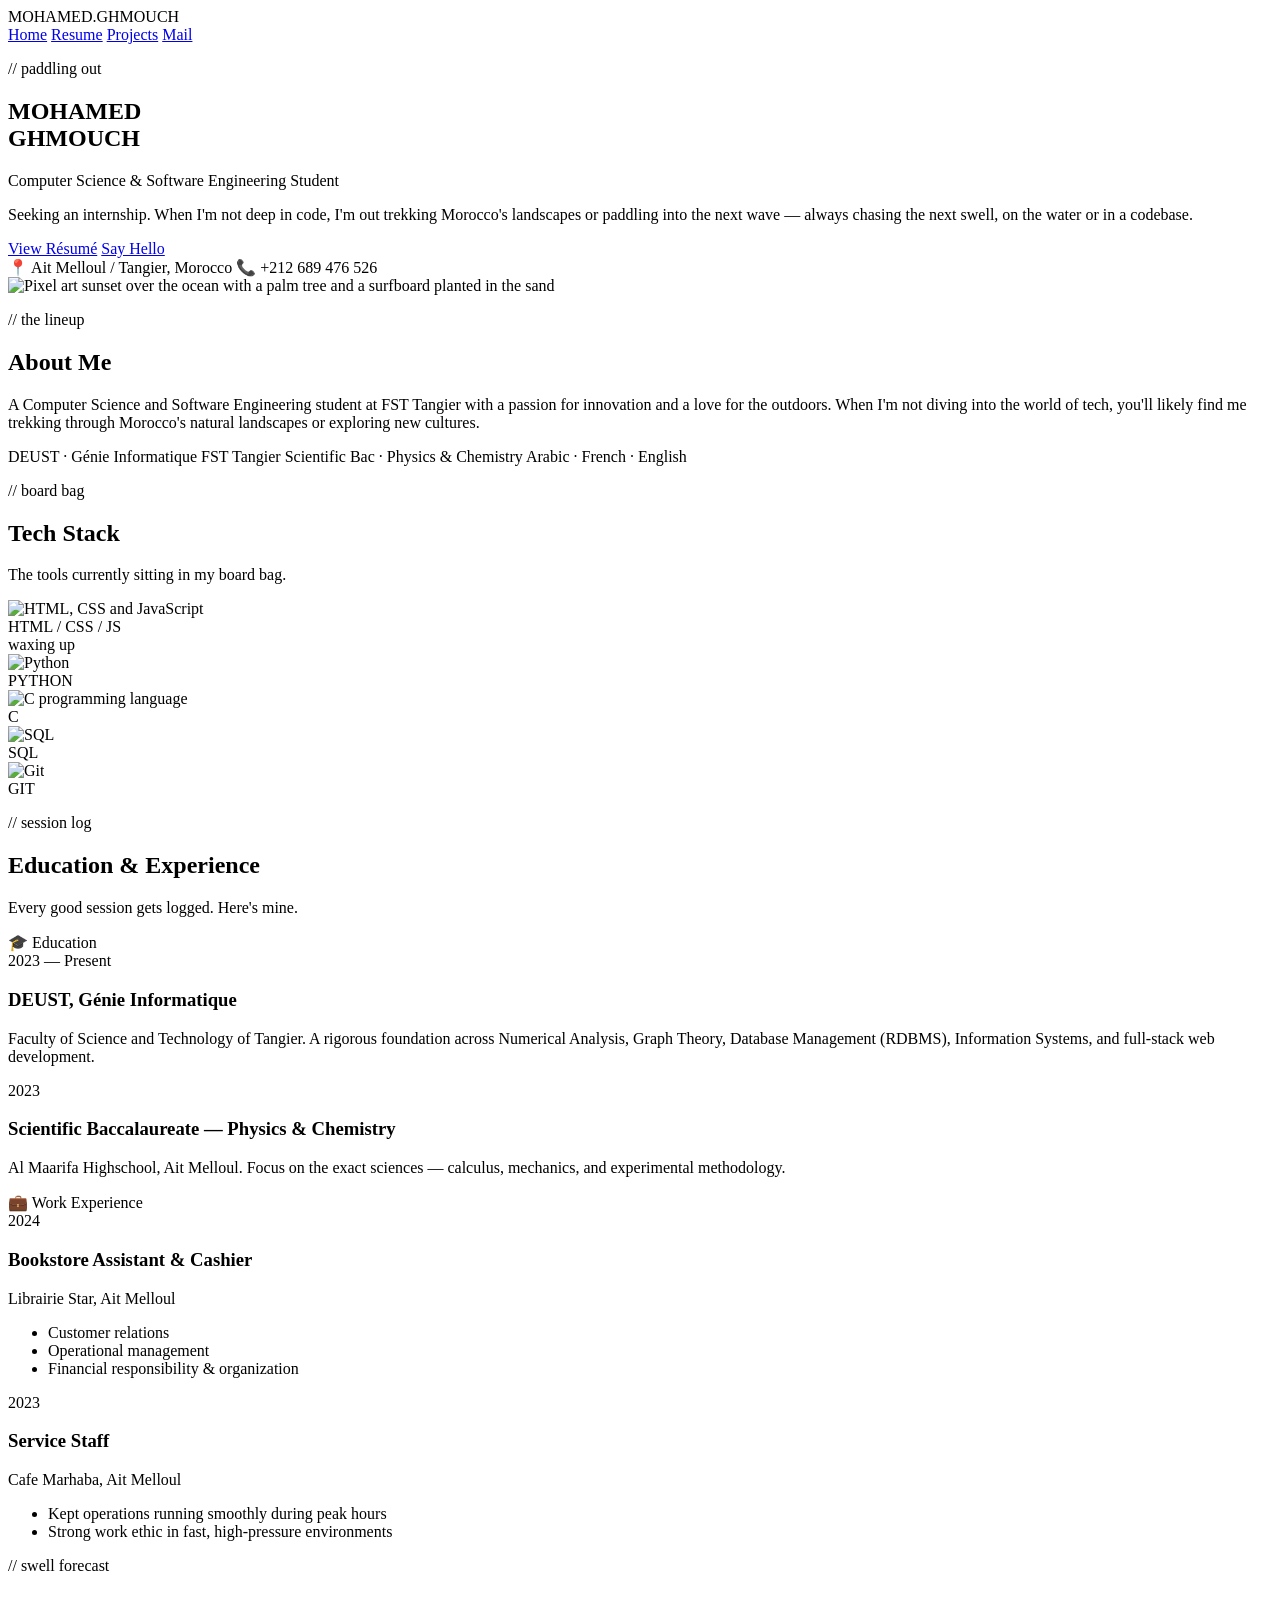
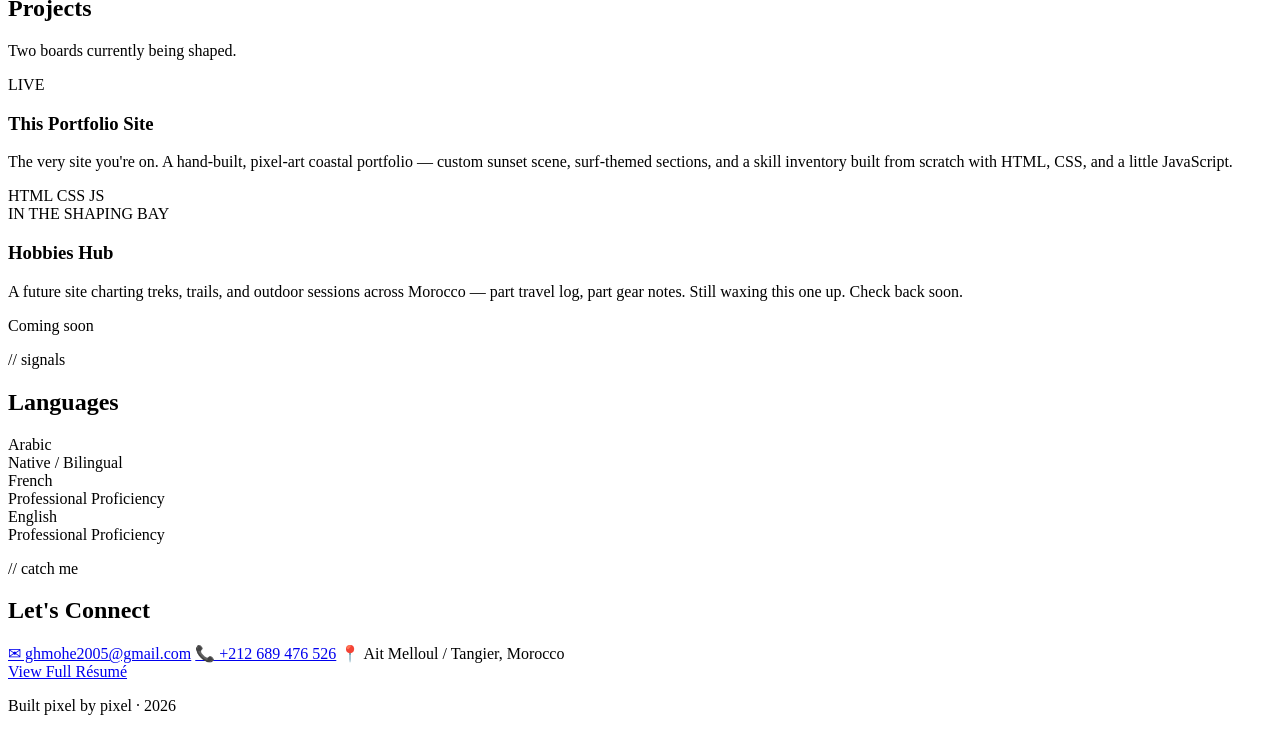
==== index.html @ 90156e44 "Add files via upload" ====
<!DOCTYPE html>
<html lang="en">
<head>
    <meta charset="utf-8">
    <meta name="viewport" content="width=device-width, initial-scale=1">
    <meta name="description" content="Mohamed Ghmouch — Computer Science & Software Engineering student portfolio">
    <meta name="author" content="Mohamed Ghmouch">
    <title>Mohamed Ghmouch — Portfolio</title>

    <link rel="stylesheet" href="css/style.css">
    <link rel="icon" href="assets/web.png">

    <link rel="preconnect" href="https://fonts.gstatic.com">
    <link href="https://fonts.googleapis.com/css2?family=Press+Start+2P&family=VT323&display=swap" rel="stylesheet">
</head>
<body>

    <!-- ============ TOP NAV ============ -->
    <header class="topbar">
        <div class="wrap">
            <div class="brand"><span class="dot"></span> MOHAMED.GHMOUCH</div>
            <nav class="links">
                <a href="index.html" class="active">Home</a>
                <a href="resume.html">Resume</a>
                <a href="#projects">Projects</a>
                <a href="mailto:ghmohe2005@gmail.com">Mail</a>
            </nav>
        </div>
    </header>

    <!-- ============ HERO ============ -->
    <section class="hero">
        <div class="wrap">
            <div class="hero-content">
                <p class="eyebrow">// paddling out</p>
                <h1 class="pixel-title">MOHAMED<br>GHMOUCH</h1>
                <p class="hero-role">Computer Science &amp; Software Engineering Student</p>
                <p class="hero-tag">
                    Seeking an internship. When I'm not deep in code, I'm out trekking Morocco's
                    landscapes or paddling into the next wave — always chasing the next swell,
                    on the water or in a codebase.
                </p>
                <div class="hero-ctas">
                    <a href="resume.html" class="btn btn-solid">View Résumé</a>
                    <a href="mailto:ghmohe2005@gmail.com" class="btn btn-outline">Say Hello</a>
                </div>
                <div class="hero-meta">
                    <span>📍 Ait Melloul / Tangier, Morocco</span>
                    <span>📞 +212 689 476 526</span>
                </div>
            </div>
            <div class="hero-scene-box pixel-frame">
                <img src="assets/hero-scene.svg" alt="Pixel art sunset over the ocean with a palm tree and a surfboard planted in the sand">
            </div>
        </div>
    </section>

    <!-- ============ ABOUT ============ -->
    <section id="about" class="section">
        <div class="wrap">
            <p class="eyebrow">// the lineup</p>
            <h2 class="section-title">About Me</h2>
            <div class="about-grid">
                <p class="about-text">
                    A Computer Science and Software Engineering student at
                    <span class="sp">FST Tangier</span> with a passion for innovation and a love
                    for the outdoors. When I'm not diving into the world of tech, you'll likely
                    find me <span class="sp">trekking through Morocco's natural landscapes</span>
                    or exploring new cultures.
                </p>
                <div class="chip-row">
                    <span class="chip">DEUST · Génie Informatique</span>
                    <span class="chip">FST Tangier</span>
                    <span class="chip">Scientific Bac · Physics &amp; Chemistry</span>
                    <span class="chip">Arabic · French · English</span>
                </div>
            </div>
        </div>
    </section>

    <!-- ============ SKILLS / TECH STACK ============ -->
    <section id="skills" class="section alt-bg">
        <div class="wrap">
            <p class="eyebrow">// board bag</p>
            <h2 class="section-title">Tech Stack</h2>
            <p class="section-sub">The tools currently sitting in my board bag.</p>
            <div class="inventory">
                <div class="slot">
                    <img src="assets/web.png" alt="HTML, CSS and JavaScript">
                    <div class="slot-label">HTML / CSS / JS</div>
                </div>
                <div class="slot">
                    <div class="ribbon">waxing up</div>
                    <img src="assets/python.jpg" alt="Python">
                    <div class="slot-label">PYTHON</div>
                </div>
                <div class="slot">
                    <img src="assets/c-badge.svg" alt="C programming language" class="badge-svg">
                    <div class="slot-label">C</div>
                </div>
                <div class="slot">
                    <img src="assets/sql-badge.svg" alt="SQL" class="badge-svg">
                    <div class="slot-label">SQL</div>
                </div>
                <div class="slot">
                    <img src="assets/git.png" alt="Git">
                    <div class="slot-label">GIT</div>
                </div>
            </div>
        </div>
    </section>

    <!-- ============ EDUCATION & EXPERIENCE (SESSION LOG) ============ -->
    <section id="journey" class="section">
        <div class="wrap">
            <p class="eyebrow">// session log</p>
            <h2 class="section-title">Education &amp; Experience</h2>
            <p class="section-sub">Every good session gets logged. Here's mine.</p>
            <div class="timeline-cols">
                <div>
                    <div class="timeline-heading">🎓 Education</div>
                    <div class="timeline">
                        <div class="tl-item">
                            <span class="tl-date">2023 — Present</span>
                            <h3 class="tl-title">DEUST, Génie Informatique</h3>
                            <p class="tl-body">
                                Faculty of Science and Technology of Tangier. A rigorous foundation
                                across Numerical Analysis, Graph Theory, Database Management (RDBMS),
                                Information Systems, and full-stack web development.
                            </p>
                        </div>
                        <div class="tl-item">
                            <span class="tl-date">2023</span>
                            <h3 class="tl-title">Scientific Baccalaureate — Physics &amp; Chemistry</h3>
                            <p class="tl-body">
                                Al Maarifa Highschool, Ait Melloul. Focus on the exact sciences —
                                calculus, mechanics, and experimental methodology.
                            </p>
                        </div>
                    </div>
                </div>
                <div>
                    <div class="timeline-heading">💼 Work Experience</div>
                    <div class="timeline">
                        <div class="tl-item">
                            <span class="tl-date">2024</span>
                            <h3 class="tl-title">Bookstore Assistant &amp; Cashier</h3>
                            <p class="tl-body">
                                Librairie Star, Ait Melloul
                                <ul>
                                    <li>Customer relations</li>
                                    <li>Operational management</li>
                                    <li>Financial responsibility &amp; organization</li>
                                </ul>
                            </p>
                        </div>
                        <div class="tl-item">
                            <span class="tl-date">2023</span>
                            <h3 class="tl-title">Service Staff</h3>
                            <p class="tl-body">
                                Cafe Marhaba, Ait Melloul
                                <ul>
                                    <li>Kept operations running smoothly during peak hours</li>
                                    <li>Strong work ethic in fast, high-pressure environments</li>
                                </ul>
                            </p>
                        </div>
                    </div>
                </div>
            </div>
        </div>
    </section>

    <!-- ============ PROJECTS (SWELL FORECAST) ============ -->
    <section id="projects" class="section alt-bg">
        <div class="wrap">
            <p class="eyebrow">// swell forecast</p>
            <h2 class="section-title">Projects</h2>
            <p class="section-sub">Two boards currently being shaped.</p>
            <div class="project-grid">
                <div class="project-card">
                    <span class="status-tag status-live">LIVE</span>
                    <h3>This Portfolio Site</h3>
                    <p>
                        The very site you're on. A hand-built, pixel-art coastal portfolio —
                        custom sunset scene, surf-themed sections, and a skill inventory built
                        from scratch with HTML, CSS, and a little JavaScript.
                    </p>
                    <div class="project-tags">
                        <span class="tag">HTML</span>
                        <span class="tag">CSS</span>
                        <span class="tag">JS</span>
                    </div>
                </div>
                <div class="project-card">
                    <span class="status-tag status-wip">IN THE SHAPING BAY</span>
                    <h3>Hobbies Hub</h3>
                    <p>
                        A future site charting treks, trails, and outdoor sessions across Morocco —
                        part travel log, part gear notes. Still waxing this one up. Check back soon.
                    </p>
                    <div class="project-tags">
                        <span class="tag">Coming soon</span>
                    </div>
                </div>
            </div>
        </div>
    </section>

    <!-- ============ LANGUAGES (SIGNALS) ============ -->
    <section id="languages" class="section">
        <div class="wrap">
            <p class="eyebrow">// signals</p>
            <h2 class="section-title">Languages</h2>
            <div class="signal-grid">
                <div class="signal-card">
                    <span class="signal-name">Arabic</span>
                    <div class="bars">
                        <span class="on"></span><span class="on"></span><span class="on"></span><span class="on"></span>
                    </div>
                    <div class="signal-level">Native / Bilingual</div>
                </div>
                <div class="signal-card">
                    <span class="signal-name">French</span>
                    <div class="bars">
                        <span class="on"></span><span class="on"></span><span class="on"></span><span></span>
                    </div>
                    <div class="signal-level">Professional Proficiency</div>
                </div>
                <div class="signal-card">
                    <span class="signal-name">English</span>
                    <div class="bars">
                        <span class="on"></span><span class="on"></span><span class="on"></span><span></span>
                    </div>
                    <div class="signal-level">Professional Proficiency</div>
                </div>
            </div>
        </div>
    </section>

    <!-- ============ CONTACT / FOOTER ============ -->
    <footer class="footer">
        <div class="wrap">
            <p class="eyebrow" style="justify-content:center;">// catch me</p>
            <h2 class="section-title">Let's Connect</h2>
            <div class="contact-list">
                <a href="mailto:ghmohe2005@gmail.com">✉ ghmohe2005@gmail.com</a>
                <a href="tel:+212689476526">📞 +212 689 476 526</a>
                <span>📍 Ait Melloul / Tangier, Morocco</span>
            </div>
            <a href="resume.html" class="btn btn-solid">View Full Résumé</a>
            <p class="footer-note">Built pixel by pixel · 2026</p>
        </div>
    </footer>

</body>
</html>
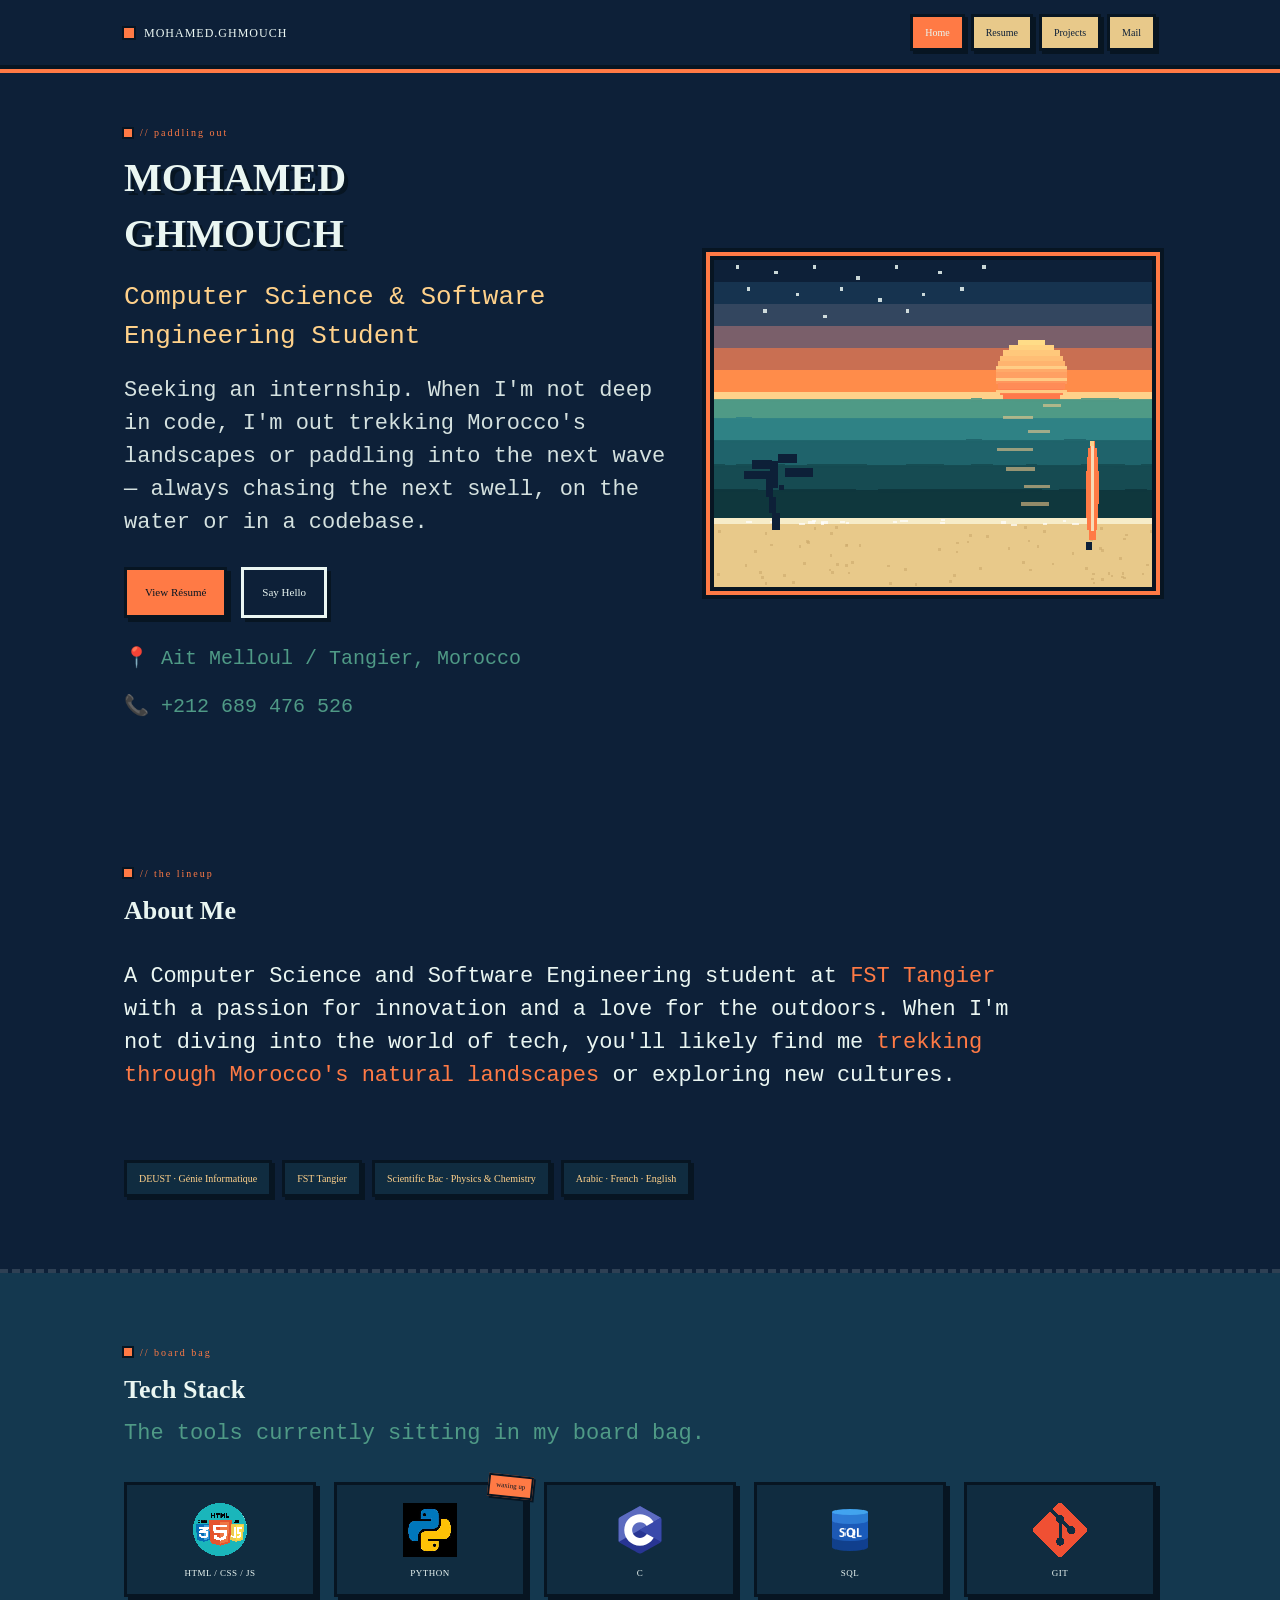
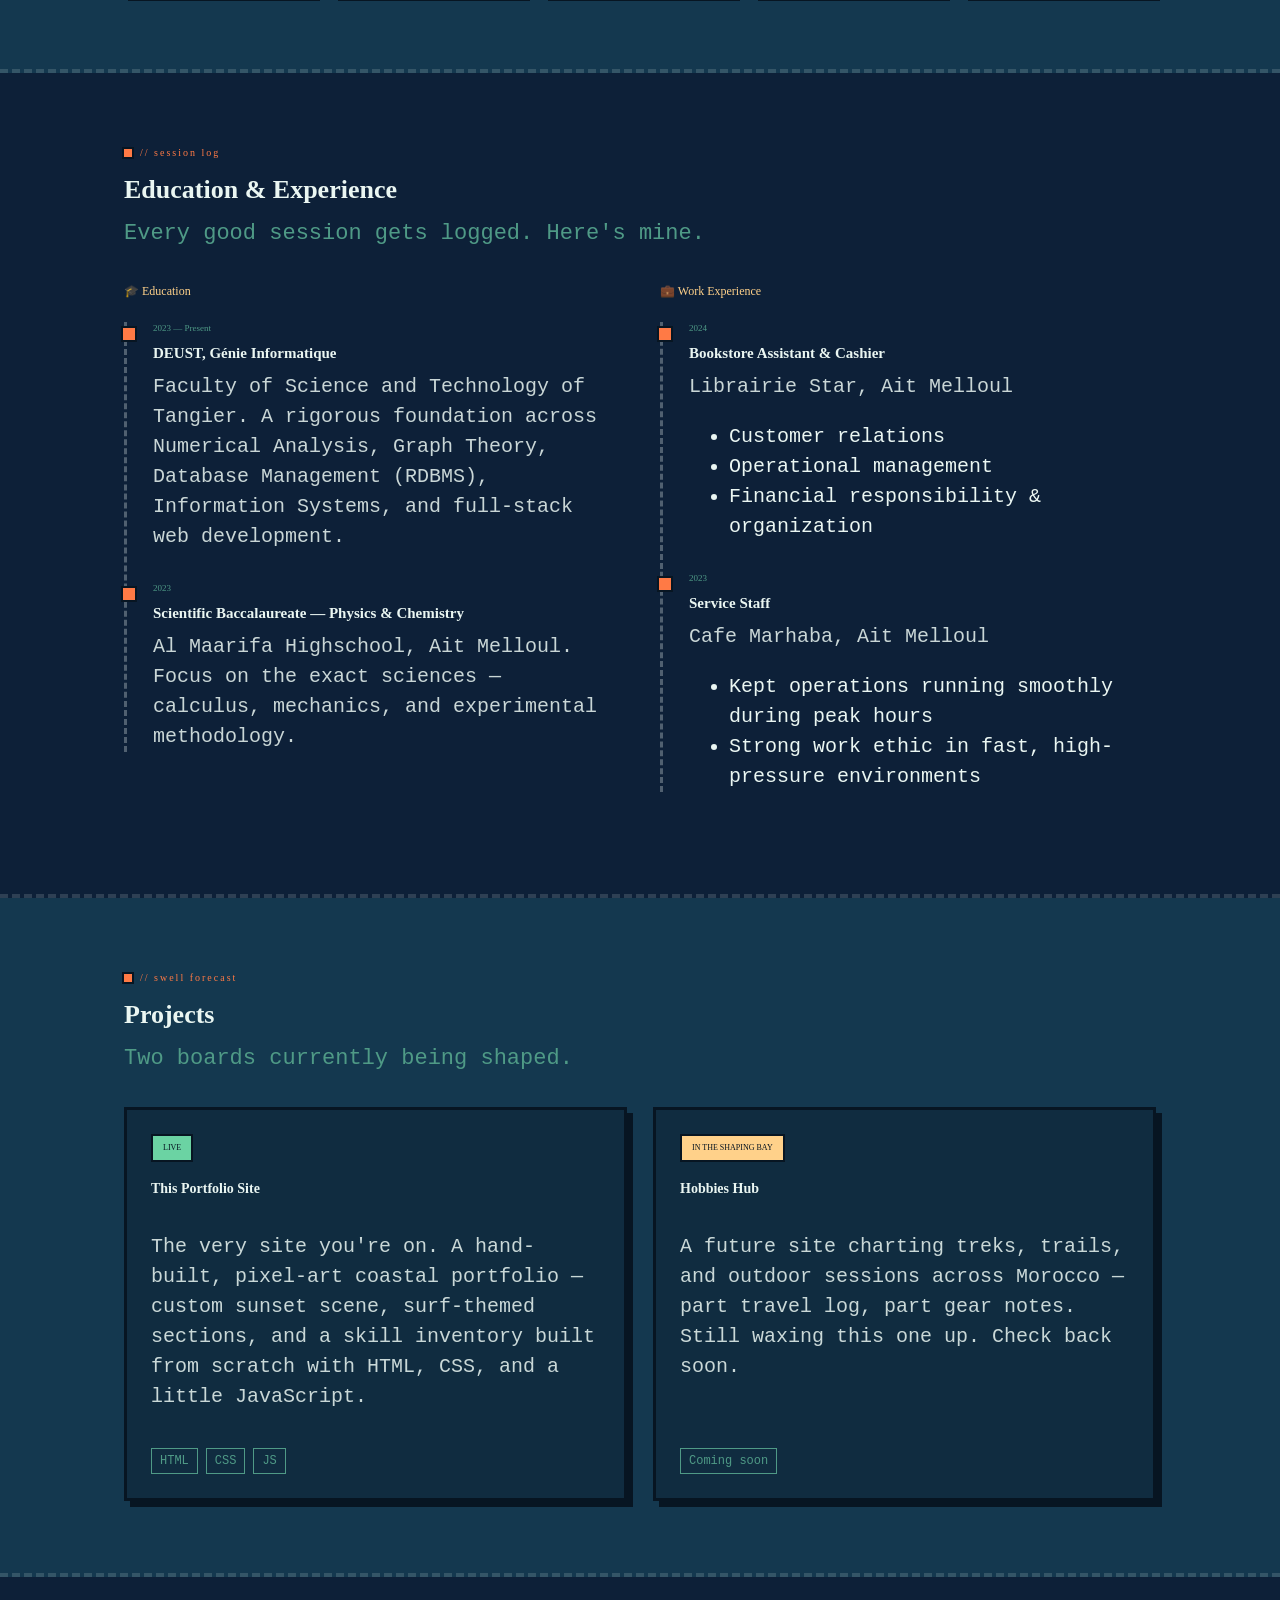
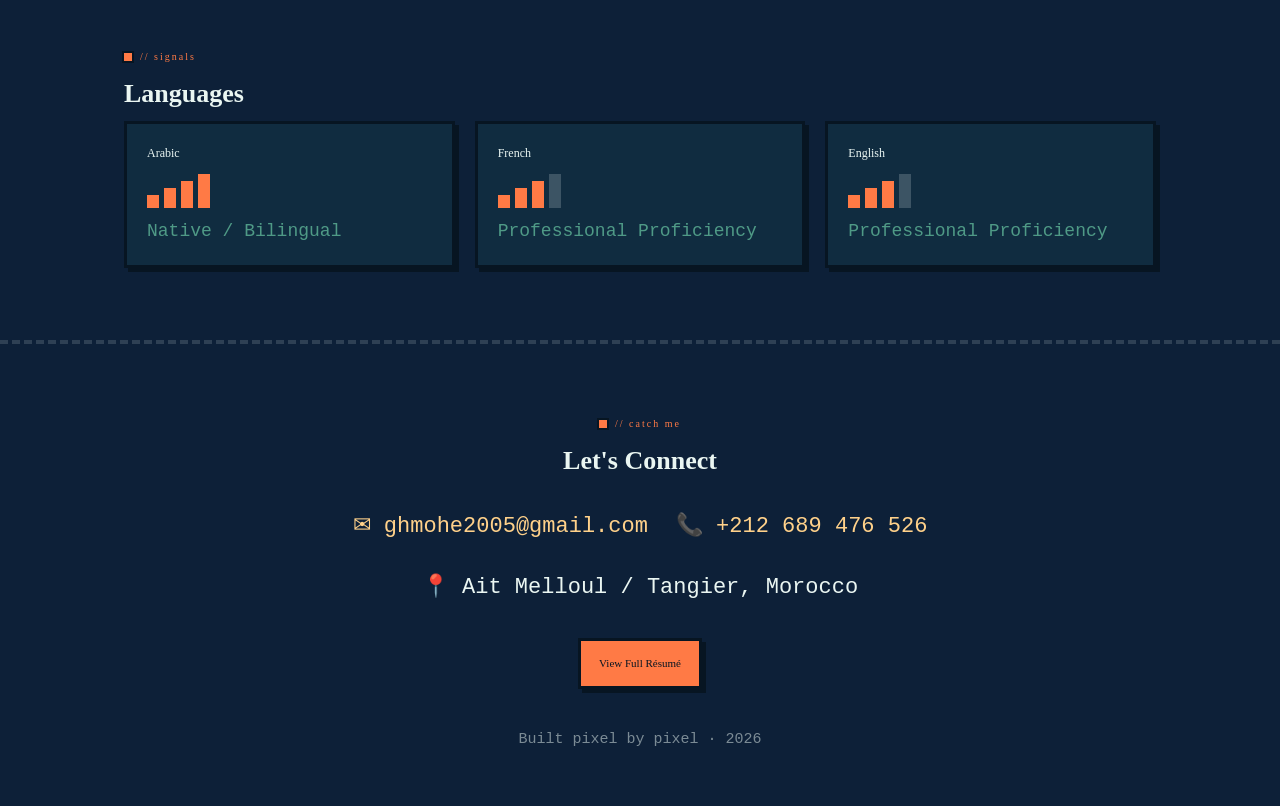
==== commit 01ad1bc0: "Update index.html" ====
--- a/index.html
+++ b/index.html
@@ -99,7 +99,7 @@
                     <div class="slot-label">C</div>
                 </div>
                 <div class="slot">
-                    <img src="assets/sql-badge.svg" alt="SQL" class="badge-svg">
+                    <img src="assets/sql-badge.png" alt="SQL" class="badge-svg">
                     <div class="slot-label">SQL</div>
                 </div>
                 <div class="slot">
--- a/css/style.css
+++ b/css/style.css
@@ -0,0 +1,664 @@
+
+:root {
+  --sea-deep: #0d2038;
+  --sea-mid: #14384f;
+  --sea-panel: #102c40;
+  --wave: #2f8285;
+  --wave-light: #4f9a86;
+  --sand: #e8c98a;
+  --sand-light: #f6ecc9;
+  --foam: #eaf6f2;
+  --sunset: #ff7a45;
+  --sunset-deep: #e0492a;
+  --sunset-glow: #ffd18a;
+  --ink: #071522;
+
+  --font-display: 'Press Start 2P', cursive;
+  --font-body: 'VT323', monospace;
+
+  --radius-px: 0px;
+}
+
+* { box-sizing: border-box; }
+
+::selection { background: var(--sunset); color: var(--ink); }
+
+html { scroll-behavior: smooth; }
+
+body {
+  margin: 0;
+  background: var(--sea-deep);
+  color: var(--foam);
+  font-family: var(--font-body);
+  font-size: 20px;
+  line-height: 1.5;
+  image-rendering: pixelated;
+}
+
+img { image-rendering: pixelated; }
+
+a { color: inherit; text-decoration: none; }
+
+h1, h2, h3, .pixel-title, .eyebrow, .btn, .logo, nav a {
+  font-family: var(--font-display);
+}
+
+
+.pixel-frame {
+  position: relative;
+  border: 4px solid var(--ink);
+  box-shadow:
+    0 0 0 4px var(--sunset),
+    0 0 0 8px var(--ink);
+  image-rendering: pixelated;
+}
+
+
+.wrap {
+  max-width: 1080px;
+  margin: 0 auto;
+  padding: 0 24px;
+}
+
+
+.topbar {
+  position: sticky;
+  top: 0;
+  z-index: 50;
+  background: var(--sea-deep);
+  border-bottom: 4px solid var(--ink);
+  box-shadow: 0 4px 0 0 var(--sunset);
+}
+
+.topbar .wrap {
+  display: flex;
+  align-items: center;
+  justify-content: space-between;
+  padding-top: 14px;
+  padding-bottom: 14px;
+  gap: 16px;
+  flex-wrap: wrap;
+}
+
+.brand {
+  display: flex;
+  align-items: center;
+  gap: 10px;
+  font-family: var(--font-display);
+  font-size: 12px;
+  color: var(--foam);
+  letter-spacing: 1px;
+}
+
+.brand .dot {
+  width: 10px;
+  height: 10px;
+  background: var(--sunset);
+  display: inline-block;
+  box-shadow: 0 0 0 2px var(--ink);
+}
+
+nav.links {
+  display: flex;
+  gap: 6px;
+  flex-wrap: wrap;
+}
+
+nav.links a, .nav-btn {
+  font-family: var(--font-display);
+  font-size: 10px;
+  color: var(--sea-deep);
+  background: var(--sand);
+  border: 3px solid var(--ink);
+  padding: 8px 12px;
+  box-shadow: 3px 3px 0 0 var(--ink);
+  transition: transform .08s ease;
+  display: inline-block;
+}
+
+nav.links a:hover, .nav-btn:hover {
+  transform: translate(1px, 1px);
+  box-shadow: 2px 2px 0 0 var(--ink);
+  background: var(--sunset);
+  color: var(--foam);
+}
+
+nav.links a.active {
+  background: var(--sunset);
+  color: var(--foam);
+}
+
+
+.eyebrow {
+  font-size: 10px;
+  color: var(--sunset);
+  letter-spacing: 2px;
+  margin: 0 0 10px 0;
+  display: flex;
+  align-items: center;
+  gap: 8px;
+}
+
+.eyebrow::before {
+  content: "";
+  width: 8px;
+  height: 8px;
+  background: var(--sunset);
+  box-shadow: 0 0 0 2px var(--ink);
+  display: inline-block;
+}
+
+h2.section-title {
+  font-size: clamp(18px, 3.4vw, 26px);
+  color: var(--foam);
+  margin: 0 0 8px 0;
+  line-height: 1.5;
+}
+
+.section-sub {
+  color: var(--wave-light);
+  font-size: 22px;
+  margin: 0 0 32px 0;
+  max-width: 60ch;
+}
+
+.section {
+  padding: 72px 0;
+  border-bottom: 4px dashed rgba(234, 246, 242, 0.15);
+}
+
+.section.alt-bg {
+  background: var(--sea-mid);
+}
+
+
+.hero {
+  padding: 56px 0 72px;
+}
+
+.hero .wrap {
+  display: grid;
+  grid-template-columns: 1.1fr 0.9fr;
+  gap: 40px;
+  align-items: center;
+}
+
+.hero-scene-box {
+  aspect-ratio: 4 / 3;
+  overflow: hidden;
+  background: var(--sea-deep);
+}
+
+.hero-scene-box svg {
+  width: 100%;
+  height: 100%;
+  display: block;
+}
+
+.hero-content .eyebrow { margin-top: 0; }
+
+.pixel-title {
+  font-size: clamp(24px, 5vw, 40px);
+  line-height: 1.4;
+  margin: 0 0 16px 0;
+  color: var(--foam);
+  text-shadow: 4px 4px 0 var(--ink);
+}
+
+.hero-role {
+  font-family: var(--font-body);
+  font-size: 26px;
+  color: var(--sunset-glow);
+  margin: 0 0 18px 0;
+}
+
+.hero-tag {
+  font-size: 22px;
+  color: var(--foam);
+  opacity: .9;
+  max-width: 52ch;
+  margin: 0 0 28px 0;
+}
+
+.hero-ctas {
+  display: flex;
+  gap: 14px;
+  flex-wrap: wrap;
+  margin-bottom: 26px;
+}
+
+.btn {
+  font-size: 11px;
+  padding: 14px 18px;
+  border: 3px solid var(--ink);
+  box-shadow: 4px 4px 0 0 var(--ink);
+  transition: transform .08s ease, box-shadow .08s ease;
+  display: inline-block;
+}
+
+.btn:hover {
+  transform: translate(2px, 2px);
+  box-shadow: 2px 2px 0 0 var(--ink);
+}
+
+.btn-solid {
+  background: var(--sunset);
+  color: var(--ink);
+}
+
+.btn-outline {
+  background: transparent;
+  color: var(--foam);
+  border-color: var(--foam);
+}
+
+.btn-outline:hover {
+  background: var(--foam);
+  color: var(--ink);
+  border-color: var(--ink);
+}
+
+.hero-meta {
+  display: flex;
+  gap: 18px;
+  flex-wrap: wrap;
+  font-size: 20px;
+  color: var(--wave-light);
+}
+
+.hero-meta span { display: inline-flex; align-items: center; gap: 6px; }
+
+
+.about-grid {
+  display: grid;
+  grid-template-columns: 1fr;
+  gap: 24px;
+}
+
+.about-text {
+  font-size: 22px;
+  max-width: 70ch;
+}
+
+.about-text .sp { color: var(--sunset); }
+
+.chip-row {
+  display: flex;
+  gap: 10px;
+  flex-wrap: wrap;
+  margin-top: 22px;
+}
+
+.chip {
+  font-family: var(--font-display);
+  font-size: 10px;
+  background: var(--sea-panel);
+  border: 3px solid var(--ink);
+  padding: 8px 12px;
+  color: var(--sunset-glow);
+  box-shadow: 3px 3px 0 0 var(--ink);
+}
+
+
+.inventory {
+  display: grid;
+  grid-template-columns: repeat(auto-fit, minmax(120px, 1fr));
+  gap: 18px;
+}
+
+.slot {
+  position: relative;
+  background: var(--sea-panel);
+  border: 3px solid var(--ink);
+  box-shadow: 4px 4px 0 0 var(--ink);
+  padding: 18px 10px 14px;
+  text-align: center;
+}
+
+.slot img, .slot .badge-svg {
+  width: 54px;
+  height: 54px;
+  margin: 0 auto 10px;
+  display: block;
+  object-fit: contain;
+}
+
+.slot .badge-svg svg { width: 100%; height: 100%; }
+
+.slot-label {
+  font-family: var(--font-display);
+  font-size: 9px;
+  color: var(--foam);
+  letter-spacing: .5px;
+}
+
+.slot .ribbon {
+  position: absolute;
+  top: -10px;
+  right: -10px;
+  background: var(--sunset);
+  color: var(--ink);
+  font-family: var(--font-display);
+  font-size: 7px;
+  padding: 4px 6px;
+  border: 2px solid var(--ink);
+  box-shadow: 2px 2px 0 0 var(--ink);
+  transform: rotate(6deg);
+}
+
+
+.timeline-cols {
+  display: grid;
+  grid-template-columns: 1fr;
+  gap: 40px;
+}
+
+@media (min-width: 800px) {
+  .timeline-cols { grid-template-columns: 1fr 1fr; }
+}
+
+.timeline-heading {
+  font-family: var(--font-display);
+  font-size: 12px;
+  color: var(--sunset-glow);
+  margin-bottom: 22px;
+  display: flex;
+  align-items: center;
+  gap: 10px;
+}
+
+.timeline {
+  position: relative;
+  padding-left: 26px;
+  border-left: 3px dashed rgba(234,246,242,.3);
+}
+
+.tl-item {
+  position: relative;
+  margin-bottom: 30px;
+}
+
+.tl-item::before {
+  content: "";
+  position: absolute;
+  left: -32px;
+  top: 4px;
+  width: 12px;
+  height: 12px;
+  background: var(--sunset);
+  border: 2px solid var(--ink);
+}
+
+.tl-date {
+  font-family: var(--font-display);
+  font-size: 9px;
+  color: var(--wave-light);
+  margin-bottom: 6px;
+  display: block;
+}
+
+.tl-title {
+  font-size: 15px;
+  font-family: var(--font-display);
+  color: var(--foam);
+  margin: 0 0 8px 0;
+  line-height: 1.5;
+}
+
+.tl-body {
+  font-size: 20px;
+  color: var(--foam);
+  opacity: .85;
+  margin: 0;
+}
+
+.tl-body ul { margin: 6px 0 0 18px; padding: 0; }
+.tl-body li { margin-bottom: 4px; }
+
+
+.project-grid {
+  display: grid;
+  grid-template-columns: 1fr;
+  gap: 26px;
+}
+
+@media (min-width: 760px) {
+  .project-grid { grid-template-columns: 1fr 1fr; }
+}
+
+.project-card {
+  background: var(--sea-panel);
+  border: 3px solid var(--ink);
+  box-shadow: 6px 6px 0 0 var(--ink);
+  padding: 24px;
+  position: relative;
+  display: flex;
+  flex-direction: column;
+  min-height: 240px;
+}
+
+.status-tag {
+  align-self: flex-start;
+  font-family: var(--font-display);
+  font-size: 8px;
+  padding: 6px 10px;
+  border: 2px solid var(--ink);
+  margin-bottom: 16px;
+}
+
+.status-live { background: #6bd3a3; color: var(--ink); }
+.status-wip { background: var(--sunset-glow); color: var(--ink); }
+
+.project-card h3 {
+  font-family: var(--font-display);
+  font-size: 14px;
+  color: var(--foam);
+  margin: 0 0 12px 0;
+  line-height: 1.6;
+}
+
+.project-card p {
+  font-size: 20px;
+  color: var(--foam);
+  opacity: .85;
+  flex-grow: 1;
+}
+
+.project-tags {
+  display: flex;
+  gap: 8px;
+  flex-wrap: wrap;
+  margin-top: 16px;
+}
+
+.tag {
+  font-size: 12px;
+  font-family: var(--font-body);
+  color: var(--wave-light);
+  border: 1px solid var(--wave-light);
+  padding: 3px 8px;
+}
+
+
+.signal-grid {
+  display: grid;
+  grid-template-columns: repeat(auto-fit, minmax(220px, 1fr));
+  gap: 20px;
+}
+
+.signal-card {
+  background: var(--sea-panel);
+  border: 3px solid var(--ink);
+  box-shadow: 4px 4px 0 0 var(--ink);
+  padding: 20px;
+}
+
+.signal-name {
+  font-family: var(--font-display);
+  font-size: 12px;
+  color: var(--foam);
+  margin-bottom: 12px;
+  display: block;
+}
+
+.bars {
+  display: flex;
+  align-items: flex-end;
+  gap: 5px;
+  height: 34px;
+}
+
+.bars span {
+  width: 12px;
+  background: rgba(234,246,242,.2);
+  display: inline-block;
+}
+
+.bars span.on { background: var(--sunset); }
+.bars span:nth-child(1) { height: 40%; }
+.bars span:nth-child(2) { height: 60%; }
+.bars span:nth-child(3) { height: 80%; }
+.bars span:nth-child(4) { height: 100%; }
+
+.signal-level {
+  font-size: 18px;
+  color: var(--wave-light);
+  margin-top: 10px;
+}
+
+
+.footer {
+  padding: 72px 0 40px;
+  text-align: center;
+}
+
+.contact-list {
+  display: flex;
+  gap: 28px;
+  justify-content: center;
+  flex-wrap: wrap;
+  margin: 30px 0 34px;
+  font-size: 22px;
+}
+
+.contact-list a { color: var(--sunset-glow); }
+.contact-list a:hover { color: var(--sunset); }
+
+.footer-note {
+  font-size: 15px;
+  color: rgba(234,246,242,.5);
+  margin-top: 40px;
+}
+
+
+.resume-shell {
+  background: var(--sea-panel);
+  border: 3px solid var(--ink);
+  box-shadow: 6px 6px 0 0 var(--ink);
+  padding: 40px;
+  margin: 40px 0 60px;
+}
+
+.resume-head {
+  display: flex;
+  justify-content: space-between;
+  align-items: flex-start;
+  gap: 20px;
+  flex-wrap: wrap;
+  border-bottom: 3px dashed rgba(234,246,242,.3);
+  padding-bottom: 24px;
+  margin-bottom: 28px;
+}
+
+.resume-head h1 {
+  font-family: var(--font-display);
+  font-size: clamp(20px, 4vw, 30px);
+  color: var(--foam);
+  margin: 0 0 10px 0;
+  line-height: 1.5;
+}
+
+.resume-head .role {
+  font-size: 22px;
+  color: var(--sunset-glow);
+}
+
+.resume-contact {
+  font-size: 18px;
+  color: var(--wave-light);
+  text-align: right;
+}
+
+.resume-contact div { margin-bottom: 4px; }
+
+.resume-section { margin-bottom: 34px; }
+
+.resume-section h2 {
+  font-family: var(--font-display);
+  font-size: 13px;
+  color: var(--sunset);
+  border-bottom: 2px solid var(--ink);
+  padding-bottom: 8px;
+  margin-bottom: 16px;
+}
+
+.resume-entry { margin-bottom: 18px; }
+
+.resume-entry .rt {
+  display: flex;
+  justify-content: space-between;
+  flex-wrap: wrap;
+  gap: 6px;
+  font-family: var(--font-display);
+  font-size: 11px;
+  color: var(--foam);
+  margin-bottom: 6px;
+}
+
+.resume-entry .rt .when {
+  font-family: var(--font-body);
+  font-size: 18px;
+  color: var(--wave-light);
+}
+
+.resume-entry p, .resume-entry ul {
+  font-size: 19px;
+  color: var(--foam);
+  opacity: .9;
+  margin: 4px 0;
+}
+
+.resume-entry ul { padding-left: 20px; }
+
+.resume-cols {
+  display: grid;
+  grid-template-columns: 1fr;
+  gap: 30px;
+}
+
+@media (min-width: 760px) {
+  .resume-cols { grid-template-columns: 1fr 1fr; }
+}
+
+.resume-download {
+  text-align: center;
+  margin: 10px 0 50px;
+}
+
+
+@media (max-width: 860px) {
+  .hero .wrap { grid-template-columns: 1fr; }
+  .hero-scene-box { order: -1; }
+}
+
+@media (max-width: 520px) {
+  body { font-size: 18px; }
+  .resume-shell { padding: 22px; }
+  .resume-contact { text-align: left; }
+}
+
+
+@media (prefers-reduced-motion: reduce) {
+  html { scroll-behavior: auto; }
+  * { animation: none !important; transition: none !important; }
+}
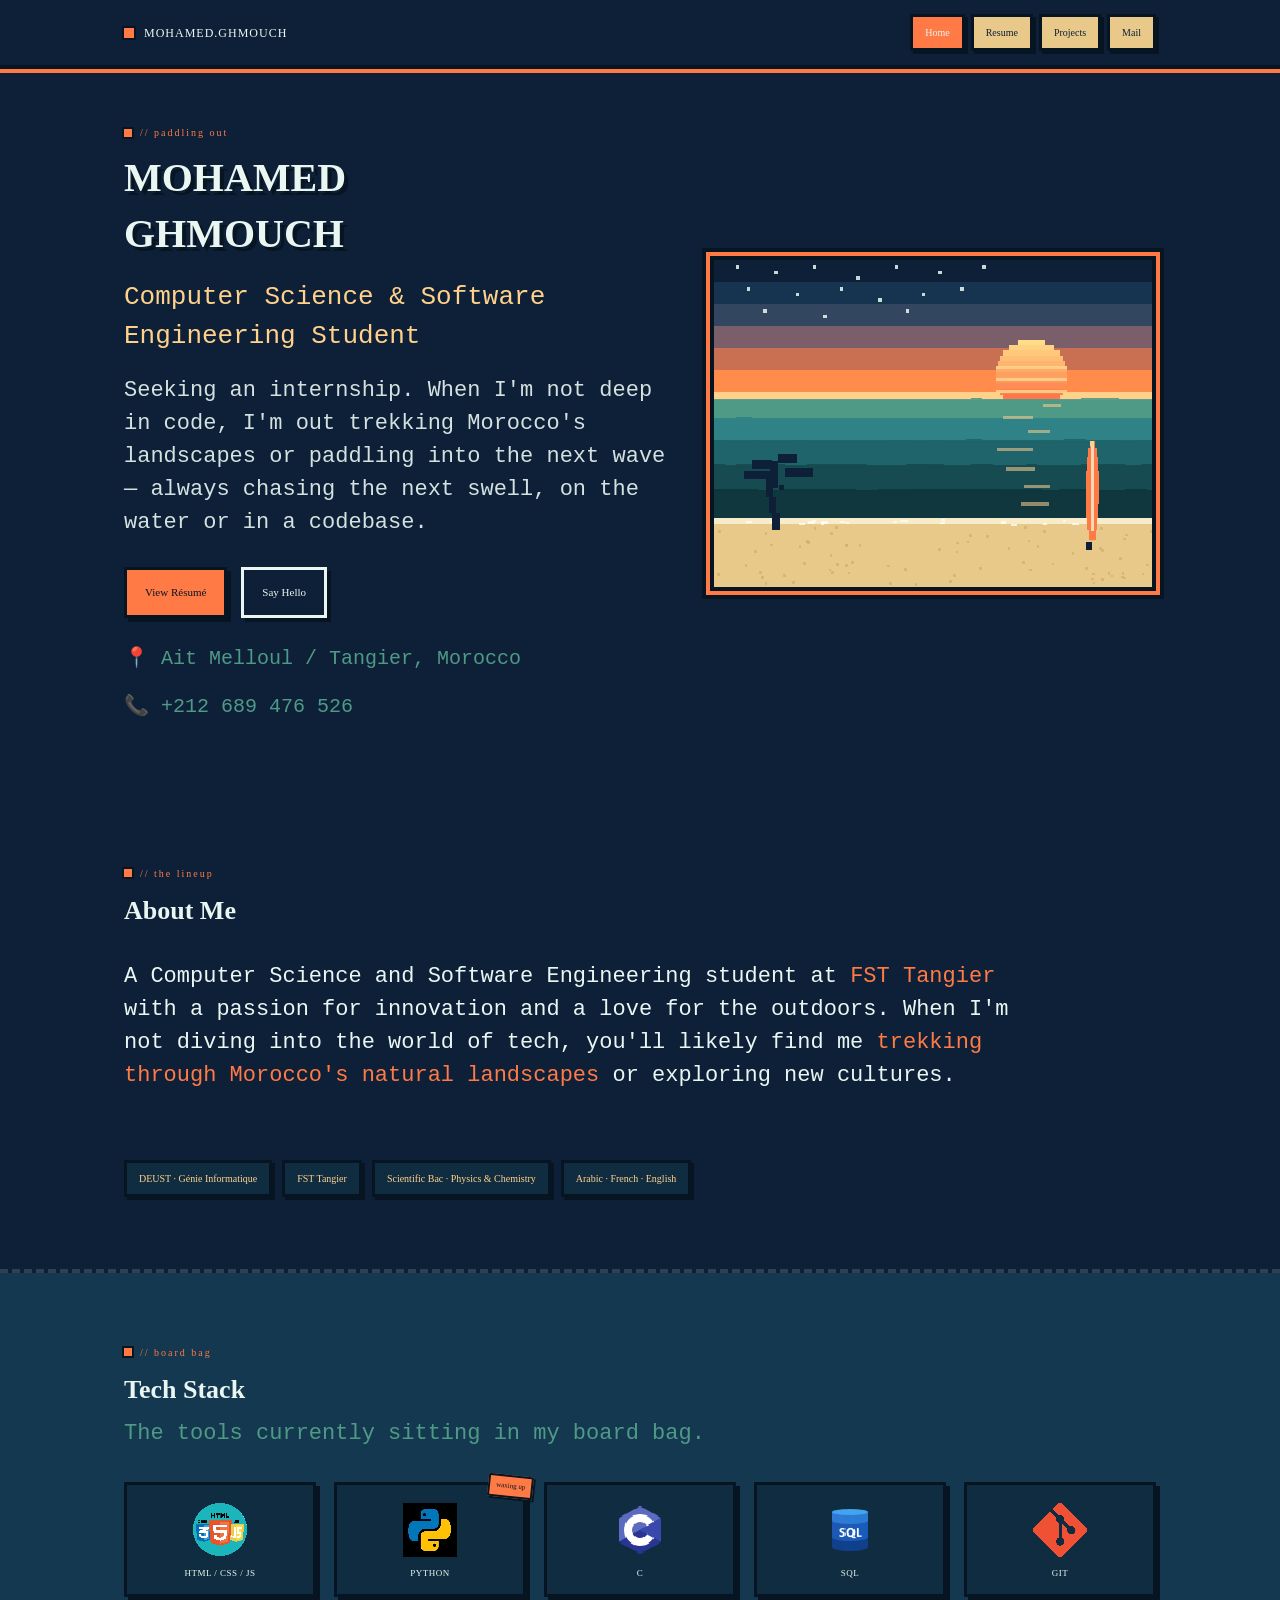
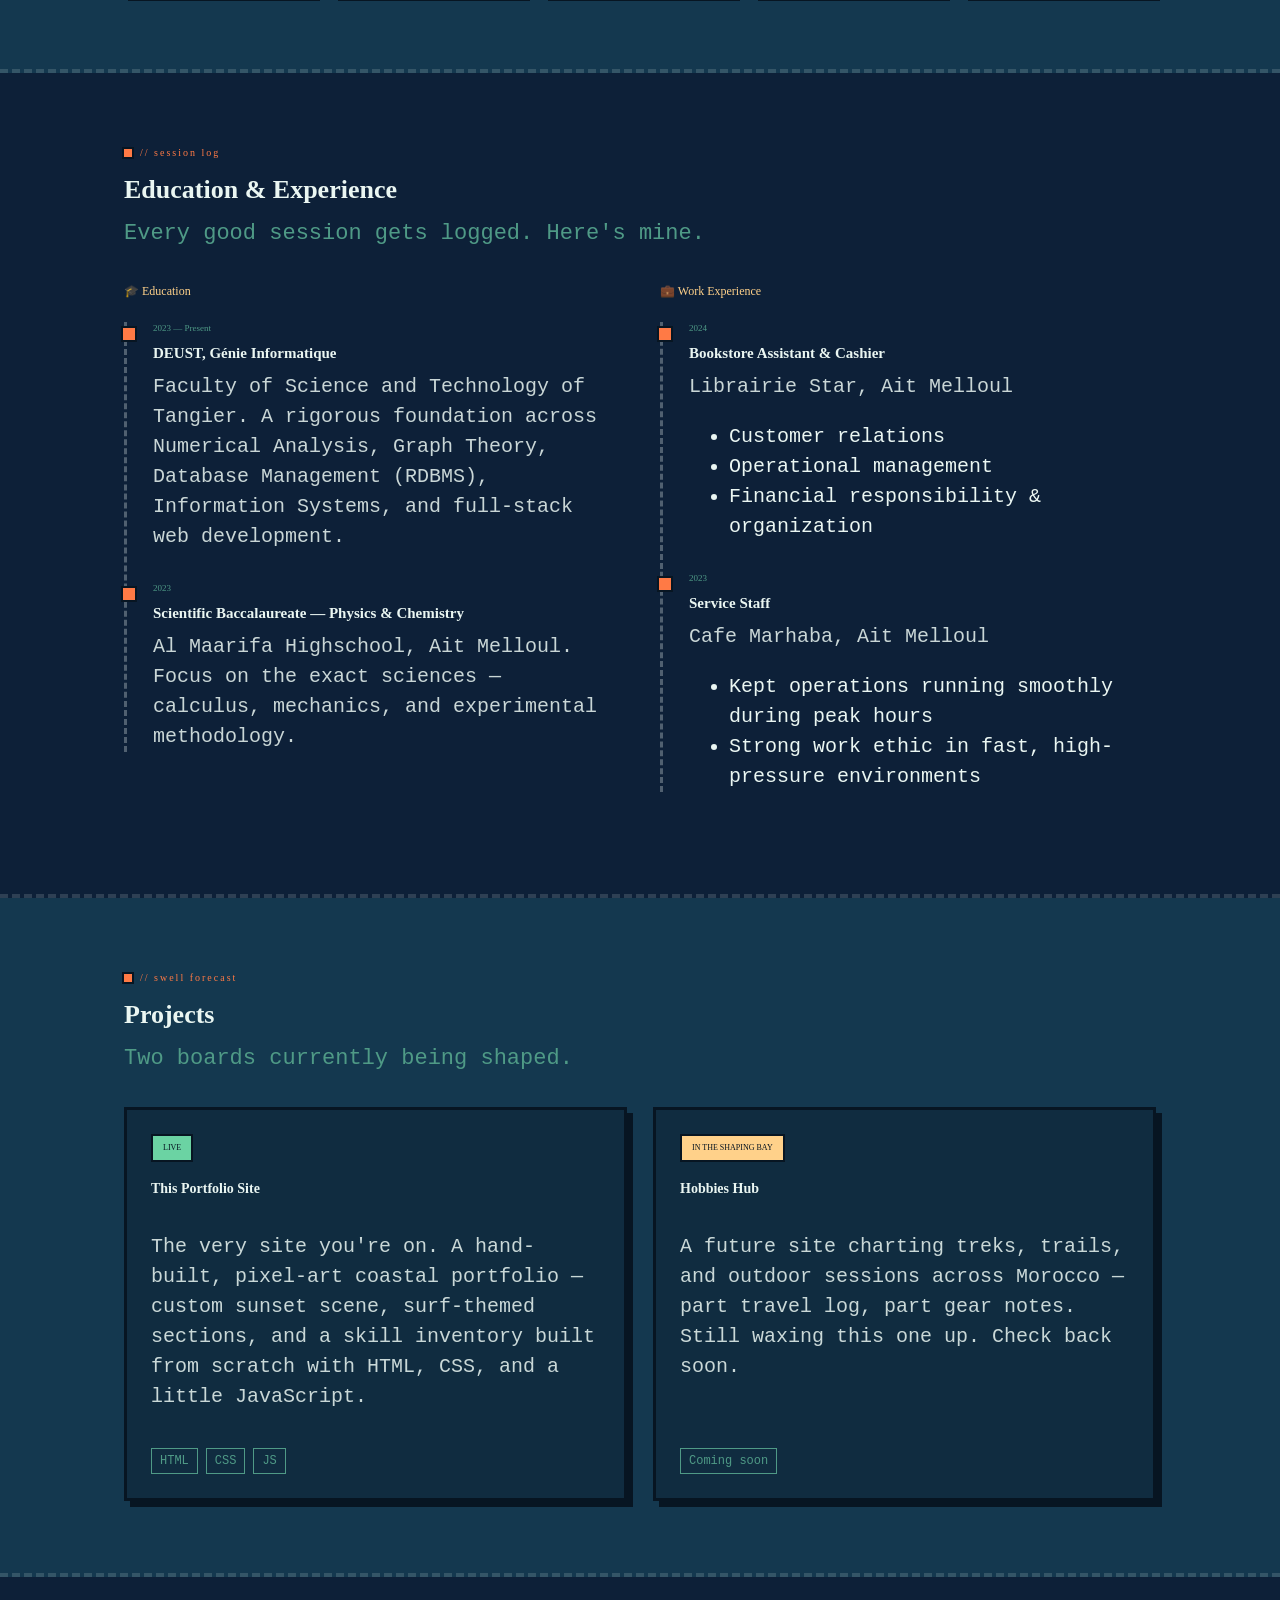
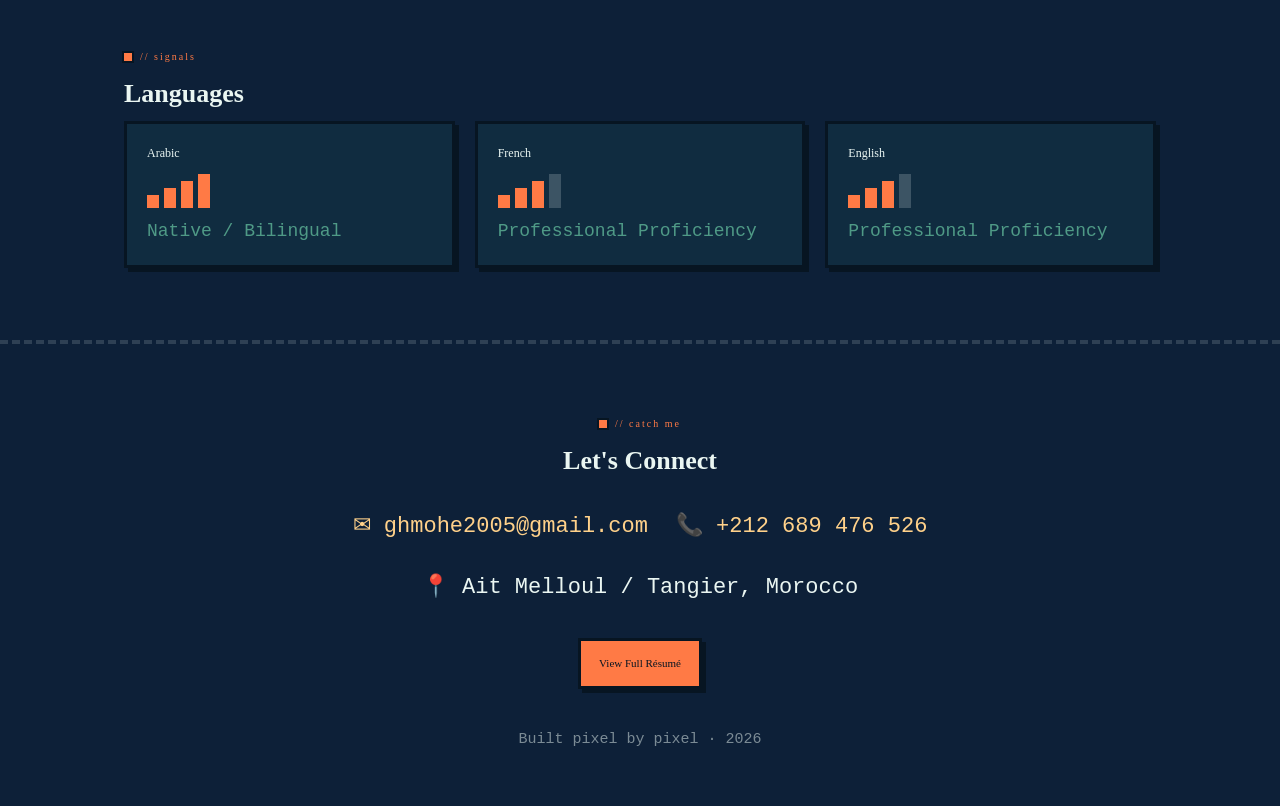
==== commit 89f066ba: "Update index.html" ====
--- a/index.html
+++ b/index.html
@@ -95,7 +95,7 @@
                     <div class="slot-label">PYTHON</div>
                 </div>
                 <div class="slot">
-                    <img src="assets/c-badge.svg" alt="C programming language" class="badge-svg">
+                    <img src="assets/c-badge.png" alt="C programming language" class="badge-svg">
                     <div class="slot-label">C</div>
                 </div>
                 <div class="slot">
